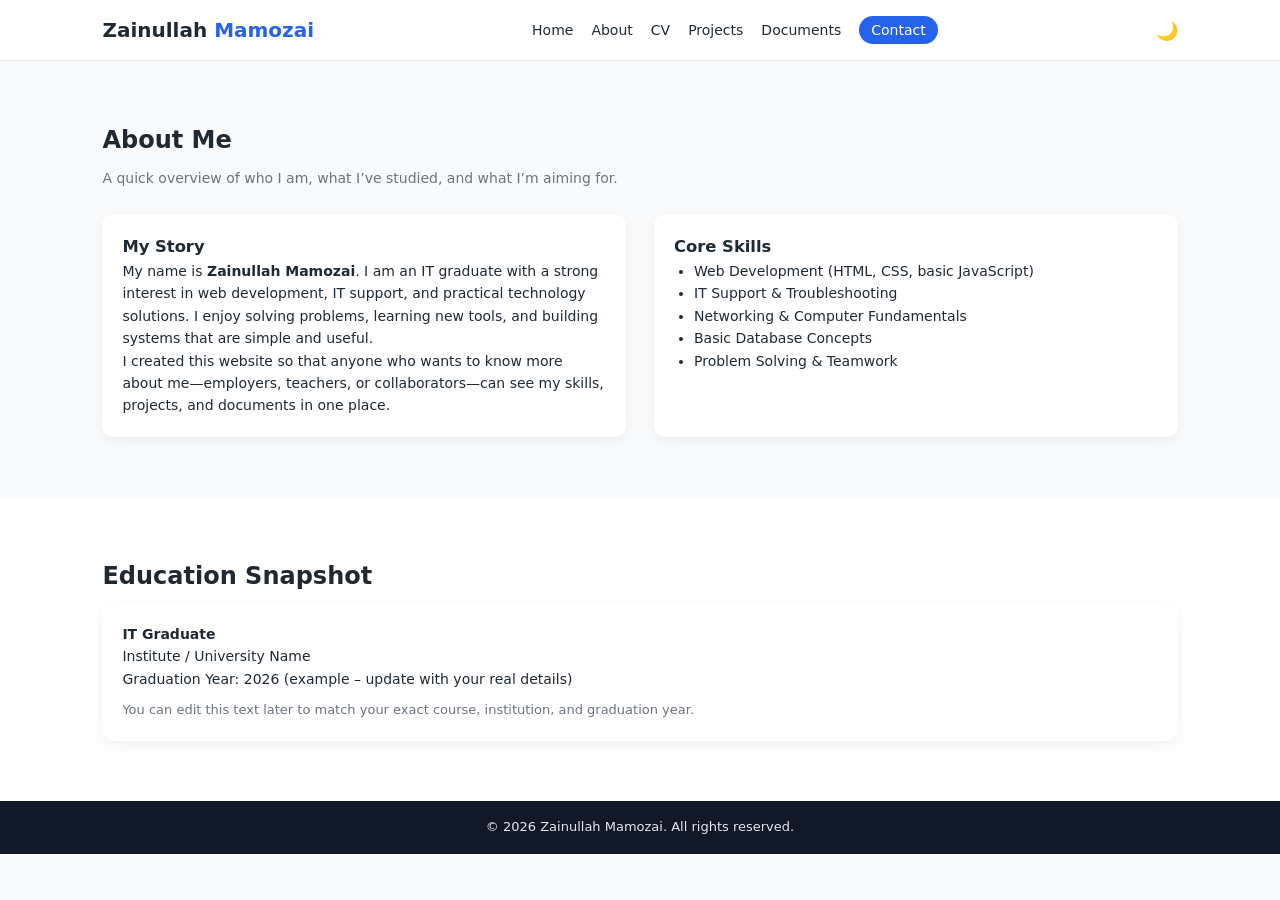
==== about.html @ 92c2e4dd "Add files via upload" ====
<!DOCTYPE html>
<html lang="en">
<head>
    <meta charset="UTF-8">
    <meta name="viewport" content="width=device-width, initial-scale=1.0">
    <title>About | Zainullah Mamozai</title>
    <link rel="stylesheet" href="style.css">
</head>
<body>
<header class="navbar">
    <div class="nav-logo">Zainullah<span> Mamozai</span></div>
    <nav>
        <ul class="nav-links">
            <li><a href="index.html">Home</a></li>
            <li><a href="about.html">About</a></li>
            <li><a href="cv.html">CV</a></li>
            <li><a href="projects.html">Projects</a></li>
            <li><a href="documents.html">Documents</a></li>
            <li><a href="contact.html" class="btn-nav">Contact</a></li>
        </ul>
    </nav>
    <button class="dark-toggle" id="darkToggle">🌙</button>
</header>

<section class="section">
    <h2 class="section-title">About Me</h2>
    <p class="section-subtitle">
        A quick overview of who I am, what I’ve studied, and what I’m aiming for.
    </p>

    <div class="grid-2">
        <div class="content-box">
            <h3>My Story</h3>
            <p>
                My name is <strong>Zainullah Mamozai</strong>. I am an IT graduate with a strong interest in
                web development, IT support, and practical technology solutions. I enjoy solving problems,
                learning new tools, and building systems that are simple and useful.
            </p>
            <p>
                I created this website so that anyone who wants to know more about me—employers, teachers,
                or collaborators—can see my skills, projects, and documents in one place.
            </p>
        </div>

        <div class="content-box">
            <h3>Core Skills</h3>
            <ul class="skills-list">
                <li>Web Development (HTML, CSS, basic JavaScript)</li>
                <li>IT Support & Troubleshooting</li>
                <li>Networking & Computer Fundamentals</li>
                <li>Basic Database Concepts</li>
                <li>Problem Solving & Teamwork</li>
            </ul>
        </div>
    </div>
</section>

<section class="section-alt">
    <h2 class="section-title">Education Snapshot</h2>
    <div class="content-box">
        <p>
            <strong>IT Graduate</strong><br>
            Institute / University Name<br>
            Graduation Year: 2026 (example – update with your real details)
        </p>
        <p class="note">
            You can edit this text later to match your exact course, institution, and graduation year.
        </p>
    </div>
</section>

<footer class="footer">
    <p>© <span id="year"></span> Zainullah Mamozai. All rights reserved.</p>
</footer>

<script>
    document.getElementById('year').textContent = new Date().getFullYear();
    document.getElementById('darkToggle').addEventListener('click', () => {
        document.body.classList.toggle('dark');
    });
</script>
</body>
</html>
---- style.css ----
* {
    margin: 0;
    padding: 0;
    box-sizing: border-box;
    font-family: "Poppins", system-ui, -apple-system, BlinkMacSystemFont, sans-serif;
}

body {
    background: #F8FAFC;
    color: #1F2933;
    line-height: 1.6;
}

/* Dark mode */
body.dark {
    background: #0F172A;
    color: #E5E7EB;
}

body.dark .navbar {
    background: #020617;
    border-bottom: 1px solid #1F2937;
}

body.dark .section,
body.dark .section-alt {
    background: #020617;
}

body.dark .card,
body.dark .content-box,
body.dark .contact-form {
    background: #020617;
    border: 1px solid #1F2937;
}

body.dark .footer {
    background: #020617;
}

/* Navbar */
.navbar {
    position: sticky;
    top: 0;
    z-index: 20;
    display: flex;
    align-items: center;
    justify-content: space-between;
    padding: 14px 8%;
    background: #FFFFFF;
    border-bottom: 1px solid #E5E7EB;
}

.nav-logo {
    font-weight: 700;
    font-size: 20px;
}

.nav-logo span {
    color: #2563EB;
}

.nav-links {
    list-style: none;
    display: flex;
    gap: 18px;
    font-size: 14px;
}

.nav-links a {
    text-decoration: none;
    color: inherit;
    font-weight: 500;
}

.nav-links a:hover {
    color: #2563EB;
}

.btn-nav {
    padding: 6px 12px;
    border-radius: 999px;
    background: #2563EB;
    color: #FFFFFF !important;
}

.dark-toggle {
    border: none;
    background: transparent;
    font-size: 18px;
    cursor: pointer;
}

/* Hero */
.hero {
    min-height: 70vh;
    display: flex;
    align-items: center;
    justify-content: center;
    padding: 60px 8%;
    background: radial-gradient(circle at top left, #DBEAFE, #F8FAFC);
}

body.dark .hero {
    background: radial-gradient(circle at top left, #1D4ED8, #020617);
}

.hero-inner {
    max-width: 800px;
}

.hero-tag {
    font-size: 13px;
    text-transform: uppercase;
    letter-spacing: 2px;
    color: #6B7280;
    margin-bottom: 10px;
}

.hero-title {
    font-size: 36px;
    margin-bottom: 8px;
}

.hero-title span {
    color: #2563EB;
}

.hero-subtitle {
    font-size: 15px;
    color: #4B5563;
    max-width: 520px;
    margin-bottom: 20px;
}

body.dark .hero-subtitle {
    color: #9CA3AF;
}

.hero-buttons {
    display: flex;
    gap: 10px;
}

.btn-primary,
.btn-secondary {
    display: inline-block;
    padding: 10px 18px;
    border-radius: 999px;
    font-size: 14px;
    text-decoration: none;
    cursor: pointer;
}

.btn-primary {
    background: #2563EB;
    color: #FFFFFF;
}

.btn-secondary {
    border: 1px solid #2563EB;
    color: #2563EB;
    background: transparent;
}

.btn-primary:hover {
    background: #1D4ED8;
}

.btn-secondary:hover {
    background: #2563EB;
    color: #FFFFFF;
}

/* Sections */
.section,
.section-alt {
    padding: 60px 8%;
}

.section {
    background: #F9FAFB;
}

.section-alt {
    background: #FFFFFF;
}

.section-title {
    font-size: 24px;
    margin-bottom: 8px;
}

.section-subtitle {
    font-size: 14px;
    color: #6B7280;
    margin-bottom: 24px;
}

/* Layout helpers */
.grid-2 {
    display: grid;
    grid-template-columns: repeat(auto-fit, minmax(260px, 1fr));
    gap: 28px;
    margin-top: 20px;
}

.content-box {
    background: #FFFFFF;
    padding: 20px;
    border-radius: 12px;
    box-shadow: 0 4px 12px rgba(15, 23, 42, 0.06);
    font-size: 14px;
}

/* Lists */
.skills-list,
.cv-list,
.doc-list,
.contact-list {
    font-size: 14px;
}

.skills-list {
    list-style: disc;
    padding-left: 20px;
}

.cv-list,
.contact-list {
    list-style: none;
}

.cv-list li,
.contact-list li {
    margin-bottom: 10px;
}

.doc-list {
    list-style: disc;
    padding-left: 20px;
}

.note {
    font-size: 13px;
    color: #6B7280;
    margin-top: 10px;
}

/* Skill bars */
.skill-bar {
    margin-bottom: 12px;
    font-size: 13px;
}

.skill-bar span {
    display: block;
    margin-bottom: 4px;
}

.bar {
    width: 100%;
    height: 8px;
    background: #E5E7EB;
    border-radius: 999px;
    overflow: hidden;
}

.fill {
    height: 100%;
    background: #2563EB;
}

/* Cards */
.card-grid {
    display: grid;
    grid-template-columns: repeat(auto-fit, minmax(260px, 1fr));
    gap: 20px;
    margin-top: 20px;
}

.card {
    background: #FFFFFF;
    padding: 18px;
    border-radius: 12px;
    box-shadow: 0 4px 12px rgba(15, 23, 42, 0.06);
    font-size: 14px;
    transition: transform 0.15s ease, box-shadow 0.15s ease;
}

.card:hover {
    transform: translateY(-3px);
    box-shadow: 0 8px 20px rgba(15, 23, 42, 0.12);
}

.card h3 {
    margin-bottom: 6px;
}

.card-tag {
    margin-top: 10px;
    font-size: 12px;
    color: #2563EB;
}

/* Contact */
.contact-grid {
    display: grid;
    grid-template-columns: repeat(auto-fit, minmax(260px, 1fr));
    gap: 28px;
    margin-top: 20px;
}

.contact-form {
    background: #FFFFFF;
    padding: 20px;
    border-radius: 12px;
    box-shadow: 0 4px 12px rgba(15, 23, 42, 0.06);
    display: flex;
    flex-direction: column;
    gap: 10px;
}

.contact-form input,
.contact-form textarea {
    padding: 10px;
    border-radius: 8px;
    border: 1px solid #E5E7EB;
    font-size: 14px;
}

.contact-form textarea {
    min-height: 100px;
}

/* Footer */
.footer {
    text-align: center;
    padding: 16px 8%;
    background: #111827;
    color: #E5E7EB;
    font-size: 13px;
}

/* Responsive */
@media (max-width: 768px) {
    .nav-links {
        display: none;
    }
    .hero-title {
        font-size: 28px;
    }
}
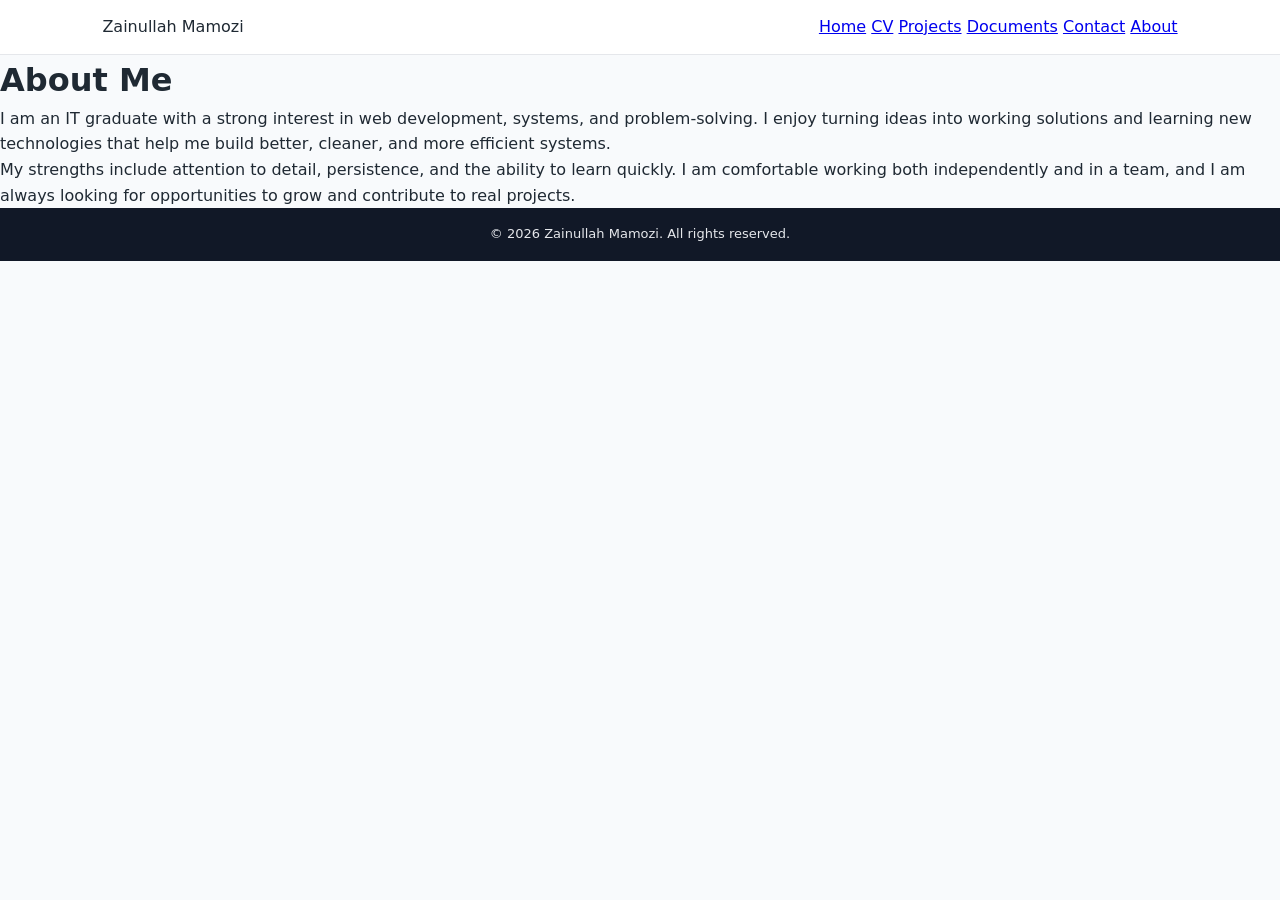
==== commit d4011fad: "Update about.html" ====
--- a/about.html
+++ b/about.html
@@ -2,82 +2,38 @@
 <html lang="en">
 <head>
     <meta charset="UTF-8">
-    <meta name="viewport" content="width=device-width, initial-scale=1.0">
-    <title>About | Zainullah Mamozai</title>
+    <title>About | Zainullah Mamozi</title>
     <link rel="stylesheet" href="style.css">
 </head>
 <body>
 <header class="navbar">
-    <div class="nav-logo">Zainullah<span> Mamozai</span></div>
+    <div class="logo">Zainullah Mamozi</div>
     <nav>
-        <ul class="nav-links">
-            <li><a href="index.html">Home</a></li>
-            <li><a href="about.html">About</a></li>
-            <li><a href="cv.html">CV</a></li>
-            <li><a href="projects.html">Projects</a></li>
-            <li><a href="documents.html">Documents</a></li>
-            <li><a href="contact.html" class="btn-nav">Contact</a></li>
-        </ul>
+        <a href="index.html">Home</a>
+        <a href="cv.html">CV</a>
+        <a href="projects.html">Projects</a>
+        <a href="documents.html">Documents</a>
+        <a href="contact.html">Contact</a>
+        <a href="about.html" class="active">About</a>
     </nav>
-    <button class="dark-toggle" id="darkToggle">🌙</button>
 </header>
 
-<section class="section">
-    <h2 class="section-title">About Me</h2>
-    <p class="section-subtitle">
-        A quick overview of who I am, what I’ve studied, and what I’m aiming for.
+<main class="page">
+    <h1 class="page-title">About Me</h1>
+    <p class="page-text">
+        I am an IT graduate with a strong interest in web development, systems, and problem‑solving.
+        I enjoy turning ideas into working solutions and learning new technologies that help me
+        build better, cleaner, and more efficient systems.
     </p>
-
-    <div class="grid-2">
-        <div class="content-box">
-            <h3>My Story</h3>
-            <p>
-                My name is <strong>Zainullah Mamozai</strong>. I am an IT graduate with a strong interest in
-                web development, IT support, and practical technology solutions. I enjoy solving problems,
-                learning new tools, and building systems that are simple and useful.
-            </p>
-            <p>
-                I created this website so that anyone who wants to know more about me—employers, teachers,
-                or collaborators—can see my skills, projects, and documents in one place.
-            </p>
-        </div>
-
-        <div class="content-box">
-            <h3>Core Skills</h3>
-            <ul class="skills-list">
-                <li>Web Development (HTML, CSS, basic JavaScript)</li>
-                <li>IT Support & Troubleshooting</li>
-                <li>Networking & Computer Fundamentals</li>
-                <li>Basic Database Concepts</li>
-                <li>Problem Solving & Teamwork</li>
-            </ul>
-        </div>
-    </div>
-</section>
-
-<section class="section-alt">
-    <h2 class="section-title">Education Snapshot</h2>
-    <div class="content-box">
-        <p>
-            <strong>IT Graduate</strong><br>
-            Institute / University Name<br>
-            Graduation Year: 2026 (example – update with your real details)
-        </p>
-        <p class="note">
-            You can edit this text later to match your exact course, institution, and graduation year.
-        </p>
-    </div>
-</section>
+    <p class="page-text">
+        My strengths include attention to detail, persistence, and the ability to learn quickly.
+        I am comfortable working both independently and in a team, and I am always looking for
+        opportunities to grow and contribute to real projects.
+    </p>
+</main>
 
 <footer class="footer">
-    <p>© <span id="year"></span> Zainullah Mamozai. All rights reserved.</p>
+    <p>© 2026 Zainullah Mamozi. All rights reserved.</p>
 </footer>
-
-<script>
-    document.getElementById('year').textContent = new Date().getFullYear();
-    document.getElementById('darkToggle').addEventListener('click', () => {
-        document.body.classList.toggle('dark');
-    });
-</script>
 </body>
 </html>
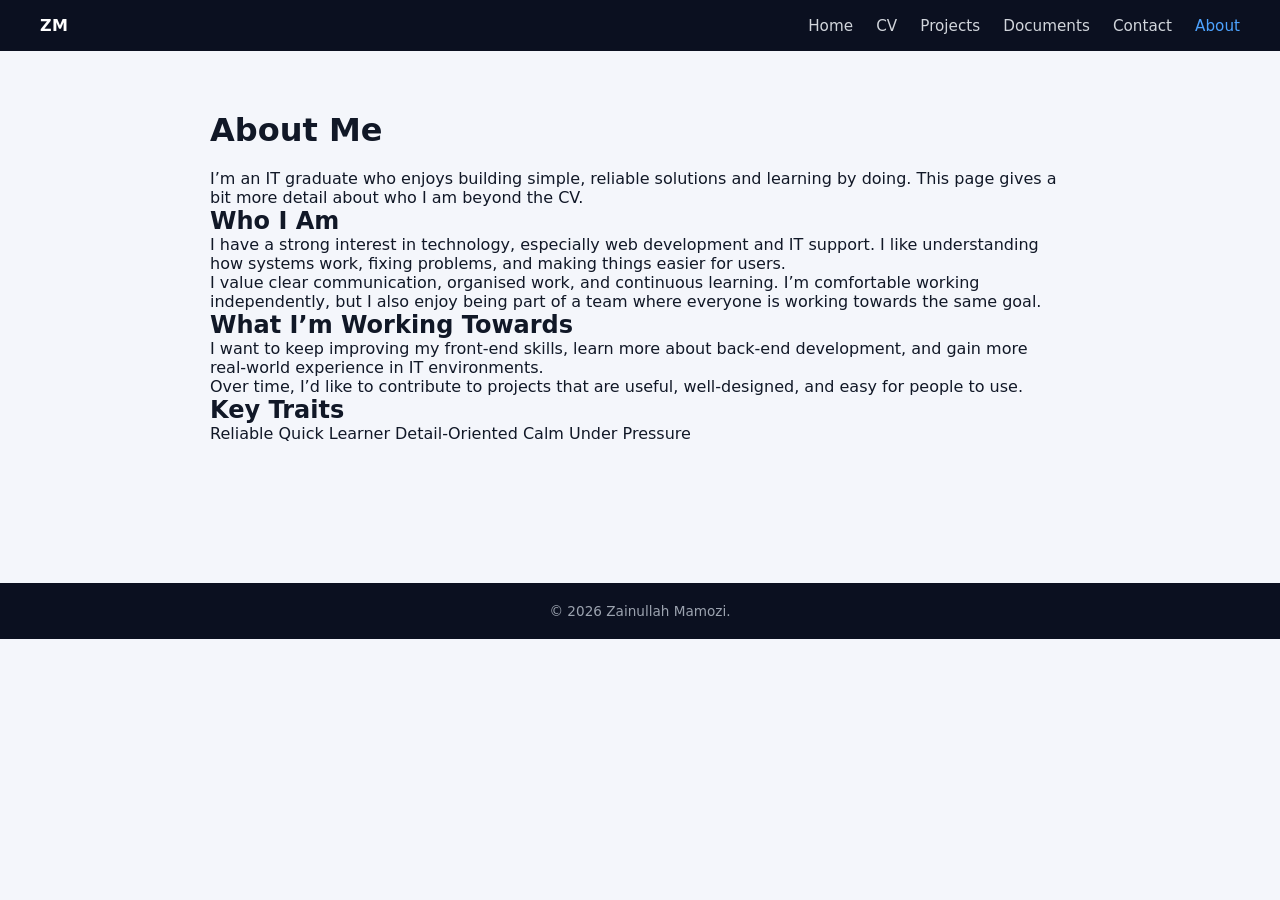
==== commit 49bd0b81: "Update about.html" ====
--- a/about.html
+++ b/about.html
@@ -7,7 +7,7 @@
 </head>
 <body>
 <header class="navbar">
-    <div class="logo">Zainullah Mamozi</div>
+    <div class="logo">ZM</div>
     <nav>
         <a href="index.html">Home</a>
         <a href="cv.html">CV</a>
@@ -20,20 +20,51 @@
 
 <main class="page">
     <h1 class="page-title">About Me</h1>
-    <p class="page-text">
-        I am an IT graduate with a strong interest in web development, systems, and problem‑solving.
-        I enjoy turning ideas into working solutions and learning new technologies that help me
-        build better, cleaner, and more efficient systems.
+    <p class="page-intro">
+        I’m an IT graduate who enjoys building simple, reliable solutions and learning by doing.
+        This page gives a bit more detail about who I am beyond the CV.
     </p>
-    <p class="page-text">
-        My strengths include attention to detail, persistence, and the ability to learn quickly.
-        I am comfortable working both independently and in a team, and I am always looking for
-        opportunities to grow and contribute to real projects.
-    </p>
+
+    <section class="split">
+        <div>
+            <h2>Who I Am</h2>
+            <p>
+                I have a strong interest in technology, especially web development and IT support.
+                I like understanding how systems work, fixing problems, and making things easier
+                for users.
+            </p>
+            <p>
+                I value clear communication, organised work, and continuous learning. I’m comfortable
+                working independently, but I also enjoy being part of a team where everyone is
+                working towards the same goal.
+            </p>
+        </div>
+        <div>
+            <h2>What I’m Working Towards</h2>
+            <p>
+                I want to keep improving my front‑end skills, learn more about back‑end development,
+                and gain more real‑world experience in IT environments.
+            </p>
+            <p>
+                Over time, I’d like to contribute to projects that are useful, well‑designed, and
+                easy for people to use.
+            </p>
+        </div>
+    </section>
+
+    <section class="pill-section">
+        <h2>Key Traits</h2>
+        <div class="pill-row">
+            <span class="pill">Reliable</span>
+            <span class="pill">Quick Learner</span>
+            <span class="pill">Detail‑Oriented</span>
+            <span class="pill">Calm Under Pressure</span>
+        </div>
+    </section>
 </main>
 
 <footer class="footer">
-    <p>© 2026 Zainullah Mamozi. All rights reserved.</p>
+    <p>© 2026 Zainullah Mamozi.</p>
 </footer>
 </body>
 </html>
--- a/style.css
+++ b/style.css
@@ -1,353 +1,207 @@
+/* GLOBAL */
 * {
+    box-sizing: border-box;
     margin: 0;
     padding: 0;
-    box-sizing: border-box;
-    font-family: "Poppins", system-ui, -apple-system, BlinkMacSystemFont, sans-serif;
+    font-family: system-ui, -apple-system, BlinkMacSystemFont, "Segoe UI", sans-serif;
 }
 
 body {
-    background: #F8FAFC;
-    color: #1F2933;
-    line-height: 1.6;
-}
-
-/* Dark mode */
-body.dark {
-    background: #0F172A;
-    color: #E5E7EB;
-}
-
-body.dark .navbar {
-    background: #020617;
-    border-bottom: 1px solid #1F2937;
-}
-
-body.dark .section,
-body.dark .section-alt {
-    background: #020617;
-}
-
-body.dark .card,
-body.dark .content-box,
-body.dark .contact-form {
-    background: #020617;
-    border: 1px solid #1F2937;
-}
-
-body.dark .footer {
-    background: #020617;
-}
-
-/* Navbar */
+    background: #f4f6fb;
+    color: #111827;
+}
+
+/* NAVBAR */
 .navbar {
-    position: sticky;
-    top: 0;
-    z-index: 20;
     display: flex;
+    justify-content: space-between;
     align-items: center;
-    justify-content: space-between;
-    padding: 14px 8%;
-    background: #FFFFFF;
-    border-bottom: 1px solid #E5E7EB;
-}
-
-.nav-logo {
-    font-weight: 700;
-    font-size: 20px;
-}
-
-.nav-logo span {
-    color: #2563EB;
-}
-
-.nav-links {
-    list-style: none;
-    display: flex;
-    gap: 18px;
-    font-size: 14px;
-}
-
-.nav-links a {
+    padding: 16px 40px;
+    background: #0b1020;
+    color: white;
+}
+
+.logo {
+    font-weight: 600;
+    letter-spacing: 0.5px;
+}
+
+.navbar nav a {
+    color: #d1d5db;
+    margin-left: 18px;
     text-decoration: none;
-    color: inherit;
-    font-weight: 500;
-}
-
-.nav-links a:hover {
-    color: #2563EB;
-}
-
-.btn-nav {
-    padding: 6px 12px;
-    border-radius: 999px;
-    background: #2563EB;
-    color: #FFFFFF !important;
-}
-
-.dark-toggle {
-    border: none;
-    background: transparent;
-    font-size: 18px;
-    cursor: pointer;
-}
-
-/* Hero */
+    font-size: 0.95rem;
+}
+
+.navbar nav a:hover,
+.navbar nav a.active {
+    color: #4da3ff;
+}
+
+/* HERO */
 .hero {
-    min-height: 70vh;
-    display: flex;
-    align-items: center;
-    justify-content: center;
-    padding: 60px 8%;
-    background: radial-gradient(circle at top left, #DBEAFE, #F8FAFC);
-}
-
-body.dark .hero {
-    background: radial-gradient(circle at top left, #1D4ED8, #020617);
-}
-
-.hero-inner {
-    max-width: 800px;
-}
-
-.hero-tag {
-    font-size: 13px;
-    text-transform: uppercase;
-    letter-spacing: 2px;
-    color: #6B7280;
-    margin-bottom: 10px;
-}
-
-.hero-title {
-    font-size: 36px;
-    margin-bottom: 8px;
-}
-
-.hero-title span {
-    color: #2563EB;
-}
-
-.hero-subtitle {
-    font-size: 15px;
-    color: #4B5563;
-    max-width: 520px;
-    margin-bottom: 20px;
-}
-
-body.dark .hero-subtitle {
-    color: #9CA3AF;
+    padding: 120px 20px;
+    text-align: center;
+    background: linear-gradient(135deg, #0a0f24, #1a2a6c);
+    color: white;
+}
+
+.hero-content {
+    max-width: 700px;
+    margin: 0 auto;
+}
+
+.highlight {
+    color: #4da3ff;
+}
+
+.subtitle {
+    font-size: 1.2rem;
+    margin-top: 10px;
+    opacity: 0.9;
+}
+
+.description {
+    max-width: 600px;
+    margin: 20px auto;
+    opacity: 0.85;
 }
 
 .hero-buttons {
-    display: flex;
-    gap: 10px;
+    margin-top: 30px;
 }
 
 .btn-primary,
 .btn-secondary {
     display: inline-block;
-    padding: 10px 18px;
-    border-radius: 999px;
-    font-size: 14px;
+    padding: 12px 28px;
+    border-radius: 6px;
+    font-size: 0.95rem;
     text-decoration: none;
-    cursor: pointer;
+    margin: 0 6px;
 }
 
 .btn-primary {
-    background: #2563EB;
-    color: #FFFFFF;
+    background: #4da3ff;
+    color: white;
 }
 
 .btn-secondary {
-    border: 1px solid #2563EB;
-    color: #2563EB;
-    background: transparent;
-}
-
-.btn-primary:hover {
-    background: #1D4ED8;
-}
-
-.btn-secondary:hover {
-    background: #2563EB;
-    color: #FFFFFF;
-}
-
-/* Sections */
-.section,
-.section-alt {
-    padding: 60px 8%;
-}
-
-.section {
-    background: #F9FAFB;
-}
-
-.section-alt {
-    background: #FFFFFF;
+    border: 2px solid #4da3ff;
+    color: #4da3ff;
+}
+
+/* FEATURES */
+.features {
+    padding: 80px 20px;
+    text-align: center;
 }
 
 .section-title {
-    font-size: 24px;
-    margin-bottom: 8px;
-}
-
-.section-subtitle {
-    font-size: 14px;
-    color: #6B7280;
-    margin-bottom: 24px;
-}
-
-/* Layout helpers */
-.grid-2 {
+    font-size: 1.8rem;
+    margin-bottom: 10px;
+}
+
+.feature-grid {
     display: grid;
-    grid-template-columns: repeat(auto-fit, minmax(260px, 1fr));
-    gap: 28px;
-    margin-top: 20px;
-}
-
-.content-box {
-    background: #FFFFFF;
-    padding: 20px;
-    border-radius: 12px;
-    box-shadow: 0 4px 12px rgba(15, 23, 42, 0.06);
-    font-size: 14px;
-}
-
-/* Lists */
-.skills-list,
-.cv-list,
-.doc-list,
-.contact-list {
-    font-size: 14px;
-}
-
-.skills-list {
-    list-style: disc;
-    padding-left: 20px;
-}
-
-.cv-list,
-.contact-list {
-    list-style: none;
-}
-
-.cv-list li,
-.contact-list li {
+    grid-template-columns: repeat(auto-fit, minmax(230px, 1fr));
+    gap: 20px;
+    margin-top: 40px;
+}
+
+.feature-box {
+    padding: 25px;
+    background: #f7f9fc;
+    border-radius: 10px;
+    border: 1px solid #e5e9f0;
+    transition: 0.3s;
+}
+
+.feature-box:hover {
+    transform: translateY(-5px);
+    box-shadow: 0 8px 20px rgba(0,0,0,0.08);
+}
+
+/* ABOUT END */
+.about-end {
+    padding: 80px 20px;
+    background: #eef3fa;
+    text-align: center;
+}
+
+.about-text {
+    max-width: 700px;
+    margin: auto;
+    line-height: 1.7;
+}
+
+/* GENERIC PAGE LAYOUT */
+.page {
+    max-width: 900px;
+    margin: 60px auto;
+    padding: 0 20px 80px;
+}
+
+.page-title {
+    font-size: 2rem;
+    margin-bottom: 20px;
+}
+
+.page-text {
+    margin-bottom: 16px;
+    line-height: 1.7;
+}
+
+/* CV SECTIONS */
+.cv-section {
+    margin-top: 30px;
+}
+
+.cv-section h2 {
     margin-bottom: 10px;
 }
 
-.doc-list {
-    list-style: disc;
-    padding-left: 20px;
-}
-
-.note {
-    font-size: 13px;
-    color: #6B7280;
-    margin-top: 10px;
-}
-
-/* Skill bars */
-.skill-bar {
-    margin-bottom: 12px;
-    font-size: 13px;
-}
-
-.skill-bar span {
-    display: block;
-    margin-bottom: 4px;
-}
-
-.bar {
-    width: 100%;
-    height: 8px;
-    background: #E5E7EB;
-    border-radius: 999px;
-    overflow: hidden;
-}
-
-.fill {
-    height: 100%;
-    background: #2563EB;
-}
-
-/* Cards */
-.card-grid {
+.cv-section ul {
+    margin-left: 18px;
+    line-height: 1.7;
+}
+
+/* PROJECTS */
+.project-grid {
     display: grid;
     grid-template-columns: repeat(auto-fit, minmax(260px, 1fr));
     gap: 20px;
+    margin-top: 30px;
+}
+
+.project-card {
+    background: #f7f9fc;
+    border-radius: 10px;
+    border: 1px solid #e5e9f0;
+    padding: 20px;
+}
+
+/* DOCUMENTS */
+.doc-list {
     margin-top: 20px;
-}
-
-.card {
-    background: #FFFFFF;
-    padding: 18px;
-    border-radius: 12px;
-    box-shadow: 0 4px 12px rgba(15, 23, 42, 0.06);
-    font-size: 14px;
-    transition: transform 0.15s ease, box-shadow 0.15s ease;
-}
-
-.card:hover {
-    transform: translateY(-3px);
-    box-shadow: 0 8px 20px rgba(15, 23, 42, 0.12);
-}
-
-.card h3 {
-    margin-bottom: 6px;
-}
-
-.card-tag {
-    margin-top: 10px;
-    font-size: 12px;
-    color: #2563EB;
-}
-
-/* Contact */
-.contact-grid {
-    display: grid;
-    grid-template-columns: repeat(auto-fit, minmax(260px, 1fr));
-    gap: 28px;
+    margin-left: 18px;
+    line-height: 1.7;
+}
+
+/* CONTACT */
+.contact-box {
     margin-top: 20px;
-}
-
-.contact-form {
-    background: #FFFFFF;
     padding: 20px;
-    border-radius: 12px;
-    box-shadow: 0 4px 12px rgba(15, 23, 42, 0.06);
-    display: flex;
-    flex-direction: column;
-    gap: 10px;
-}
-
-.contact-form input,
-.contact-form textarea {
-    padding: 10px;
-    border-radius: 8px;
-    border: 1px solid #E5E7EB;
-    font-size: 14px;
-}
-
-.contact-form textarea {
-    min-height: 100px;
-}
-
-/* Footer */
+    background: #f7f9fc;
+    border-radius: 10px;
+    border: 1px solid #e5e9f0;
+}
+
+/* FOOTER */
 .footer {
     text-align: center;
-    padding: 16px 8%;
-    background: #111827;
-    color: #E5E7EB;
-    font-size: 13px;
-}
-
-/* Responsive */
-@media (max-width: 768px) {
-    .nav-links {
-        display: none;
-    }
-    .hero-title {
-        font-size: 28px;
-    }
-}
+    padding: 20px;
+    background: #0b1020;
+    color: #9ca3af;
+    font-size: 0.85rem;
+}
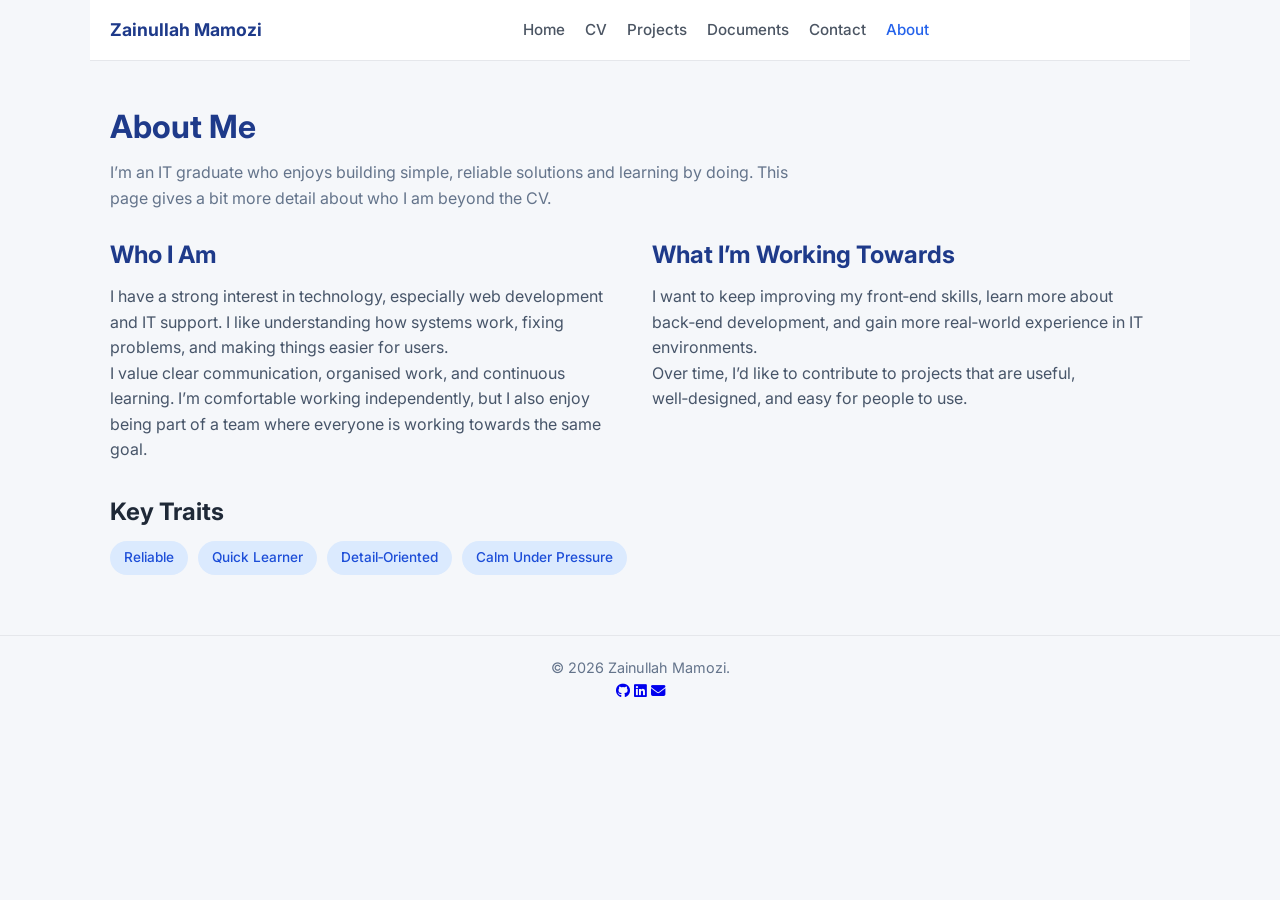
==== commit 952c3b2a: "Update about.html" ====
--- a/about.html
+++ b/about.html
@@ -4,10 +4,11 @@
     <meta charset="UTF-8">
     <title>About | Zainullah Mamozi</title>
     <link rel="stylesheet" href="style.css">
+    <link rel="stylesheet" href="https://cdnjs.cloudflare.com/ajax/libs/font-awesome/6.5.1/css/all.min.css">
 </head>
 <body>
 <header class="navbar">
-    <div class="logo">ZM</div>
+    <div class="logo">Zainullah Mamozi</div>
     <nav>
         <a href="index.html">Home</a>
         <a href="cv.html">CV</a>
@@ -65,6 +66,11 @@
 
 <footer class="footer">
     <p>© 2026 Zainullah Mamozi.</p>
+    <div class="footer-social">
+        <a href="#" aria-label="GitHub"><i class="fa-brands fa-github"></i></a>
+        <a href="#" aria-label="LinkedIn"><i class="fa-brands fa-linkedin"></i></a>
+        <a href="#" aria-label="Email"><i class="fa-solid fa-envelope"></i></a>
+    </div>
 </footer>
 </body>
 </html>
--- a/style.css
+++ b/style.css
@@ -1,207 +1,347 @@
-/* GLOBAL */
+/* ========== GOOGLE FONT ========== */
+@import url('https://fonts.googleapis.com/css2?family=Inter:wght@300;400;500;600;700&display=swap');
+
+/* ========== BASE ========== */
 * {
-    box-sizing: border-box;
     margin: 0;
     padding: 0;
-    font-family: system-ui, -apple-system, BlinkMacSystemFont, "Segoe UI", sans-serif;
+    box-sizing: border-box;
 }
 
 body {
-    background: #f4f6fb;
-    color: #111827;
-}
-
-/* NAVBAR */
+    font-family: 'Inter', sans-serif;
+    background: #f5f7fa;
+    color: #1f2937;
+    line-height: 1.6;
+}
+
+/* Center content on large screens */
+main {
+    max-width: 1100px;
+    margin: 0 auto;
+    padding: 40px 20px 60px;
+}
+
+/* ========== NAVBAR ========== */
 .navbar {
+    background: #ffffff;
+    border-bottom: 1px solid #e5e7eb;
+    padding: 16px 20px;
+    position: sticky;
+    top: 0;
+    z-index: 10;
+}
+
+.navbar,
+.navbar nav {
+    max-width: 1100px;
+    margin: 0 auto;
     display: flex;
+    align-items: center;
     justify-content: space-between;
-    align-items: center;
-    padding: 16px 40px;
-    background: #0b1020;
-    color: white;
 }
 
 .logo {
-    font-weight: 600;
-    letter-spacing: 0.5px;
+    font-weight: 700;
+    font-size: 1.1rem;
+    color: #1e3a8a;
 }
 
 .navbar nav a {
-    color: #d1d5db;
-    margin-left: 18px;
+    color: #4b5563;
     text-decoration: none;
+    margin-left: 20px;
     font-size: 0.95rem;
+    font-weight: 500;
 }
 
 .navbar nav a:hover,
 .navbar nav a.active {
-    color: #4da3ff;
-}
-
-/* HERO */
+    color: #2563eb;
+}
+
+/* ========== HERO (HOME) ========== */
 .hero {
-    padding: 120px 20px;
-    text-align: center;
-    background: linear-gradient(135deg, #0a0f24, #1a2a6c);
-    color: white;
-}
-
-.hero-content {
-    max-width: 700px;
+    background: linear-gradient(135deg, #dbeafe, #eff6ff);
+    padding: 80px 20px;
+    border-bottom: 1px solid #e5e7eb;
+    margin-bottom: 40px;
+}
+
+.hero-inner {
+    max-width: 1100px;
     margin: 0 auto;
-}
-
-.highlight {
-    color: #4da3ff;
-}
-
-.subtitle {
-    font-size: 1.2rem;
-    margin-top: 10px;
-    opacity: 0.9;
-}
-
-.description {
+    display: grid;
+    grid-template-columns: minmax(0, 2fr) minmax(0, 1.4fr);
+    gap: 40px;
+    align-items: center;
+}
+
+.hero-tag {
+    font-size: 0.85rem;
+    text-transform: uppercase;
+    letter-spacing: 1px;
+    color: #2563eb;
+    margin-bottom: 8px;
+}
+
+.hero h1 {
+    font-size: 2.6rem;
+    font-weight: 700;
+    color: #1e3a8a;
+}
+
+.hero h1 .accent {
+    color: #2563eb;
+}
+
+.hero-desc {
+    margin-top: 12px;
+    color: #475569;
     max-width: 600px;
-    margin: 20px auto;
-    opacity: 0.85;
-}
-
-.hero-buttons {
-    margin-top: 30px;
-}
-
-.btn-primary,
-.btn-secondary {
+}
+
+.hero-actions {
+    margin-top: 28px;
+}
+
+.btn {
     display: inline-block;
     padding: 12px 28px;
-    border-radius: 6px;
+    border-radius: 8px;
     font-size: 0.95rem;
     text-decoration: none;
-    margin: 0 6px;
-}
-
-.btn-primary {
-    background: #4da3ff;
+    font-weight: 600;
+    transition: 0.2s ease;
+}
+
+.btn.primary {
+    background: #2563eb;
     color: white;
 }
 
-.btn-secondary {
-    border: 2px solid #4da3ff;
-    color: #4da3ff;
-}
-
-/* FEATURES */
-.features {
-    padding: 80px 20px;
+.btn.primary:hover {
+    background: #1d4ed8;
+}
+
+.btn.ghost {
+    border: 2px solid #2563eb;
+    color: #2563eb;
+}
+
+.btn.ghost:hover {
+    background: #dbeafe;
+}
+
+/* Hero side card */
+.hero-card {
+    background: white;
+    border-radius: 14px;
+    padding: 22px;
+    border: 1px solid #e5e7eb;
+    box-shadow: 0 10px 25px rgba(0,0,0,0.06);
+}
+
+.hero-card h2 {
+    font-size: 1.2rem;
+    margin-bottom: 10px;
+    color: #1e3a8a;
+}
+
+.hero-card p {
+    font-size: 0.95rem;
+    color: #475569;
+}
+
+.hero-card ul {
+    margin-left: 18px;
+    margin-top: 8px;
+    color: #475569;
+}
+
+/* ========== GENERIC SECTIONS (HOME + OTHERS) ========== */
+.section {
+    margin-top: 40px;
+}
+
+.section-title {
+    font-size: 1.9rem;
+    font-weight: 700;
+    color: #1e3a8a;
     text-align: center;
 }
 
-.section-title {
-    font-size: 1.8rem;
-    margin-bottom: 10px;
-}
-
-.feature-grid {
-    display: grid;
-    grid-template-columns: repeat(auto-fit, minmax(230px, 1fr));
-    gap: 20px;
-    margin-top: 40px;
-}
-
-.feature-box {
-    padding: 25px;
-    background: #f7f9fc;
-    border-radius: 10px;
-    border: 1px solid #e5e9f0;
-    transition: 0.3s;
-}
-
-.feature-box:hover {
-    transform: translateY(-5px);
-    box-shadow: 0 8px 20px rgba(0,0,0,0.08);
-}
-
-/* ABOUT END */
-.about-end {
-    padding: 80px 20px;
-    background: #eef3fa;
+.section-subtitle {
     text-align: center;
-}
-
-.about-text {
-    max-width: 700px;
-    margin: auto;
-    line-height: 1.7;
-}
-
-/* GENERIC PAGE LAYOUT */
+    color: #64748b;
+    margin-top: 6px;
+    margin-bottom: 30px;
+}
+
+/* ========== PAGE LAYOUT (OTHER PAGES) ========== */
 .page {
-    max-width: 900px;
-    margin: 60px auto;
-    padding: 0 20px 80px;
+    max-width: 1100px;
+    margin: 40px auto 60px;
+    padding: 0 20px;
 }
 
 .page-title {
     font-size: 2rem;
-    margin-bottom: 20px;
-}
-
-.page-text {
-    margin-bottom: 16px;
-    line-height: 1.7;
-}
-
-/* CV SECTIONS */
-.cv-section {
-    margin-top: 30px;
-}
-
-.cv-section h2 {
-    margin-bottom: 10px;
-}
-
-.cv-section ul {
-    margin-left: 18px;
-    line-height: 1.7;
-}
-
-/* PROJECTS */
+    font-weight: 700;
+    color: #1e3a8a;
+    margin-bottom: 8px;
+}
+
+.page-intro {
+    color: #64748b;
+    margin-bottom: 24px;
+    max-width: 700px;
+}
+
+/* ========== CARD GRID (HOME, CV, PROJECTS) ========== */
+.card-grid,
+.cv-grid,
 .project-grid {
     display: grid;
     grid-template-columns: repeat(auto-fit, minmax(260px, 1fr));
-    gap: 20px;
+    gap: 24px;
+}
+
+.card,
+.cv-card,
+.project-card {
+    background: white;
+    border-radius: 14px;
+    padding: 22px;
+    border: 1px solid #e5e7eb;
+    box-shadow: 0 10px 25px rgba(0,0,0,0.05);
+    transition: 0.2s ease;
+}
+
+.card:hover,
+.cv-card:hover,
+.project-card:hover {
+    transform: translateY(-4px);
+    box-shadow: 0 18px 40px rgba(0,0,0,0.08);
+}
+
+.card h3,
+.cv-card h2,
+.project-card h2 {
+    margin-bottom: 10px;
+    color: #1e3a8a;
+}
+
+.card p,
+.project-card p {
+    color: #475569;
+}
+
+.card-link {
+    display: inline-block;
+    margin-top: 10px;
+    color: #2563eb;
+    font-weight: 600;
+    text-decoration: none;
+}
+
+/* ========== ABOUT BLOCKS (HOME + about.html) ========== */
+.about-layout,
+.split {
+    display: grid;
+    grid-template-columns: repeat(auto-fit, minmax(260px, 1fr));
+    gap: 24px;
+    margin-top: 20px;
+}
+
+.about-block {
+    background: white;
+    border-radius: 14px;
+    padding: 22px;
+    border: 1px solid #e5e7eb;
+    box-shadow: 0 10px 25px rgba(0,0,0,0.05);
+}
+
+.about-block h3,
+.split h2 {
+    margin-bottom: 10px;
+    color: #1e3a8a;
+}
+
+.about-block p,
+.split p {
+    color: #475569;
+}
+
+/* ========== PILLS (about.html) ========== */
+.pill-section {
     margin-top: 30px;
 }
 
-.project-card {
-    background: #f7f9fc;
-    border-radius: 10px;
-    border: 1px solid #e5e9f0;
-    padding: 20px;
-}
-
-/* DOCUMENTS */
+.pill-row {
+    display: flex;
+    flex-wrap: wrap;
+    gap: 10px;
+    margin-top: 10px;
+}
+
+.pill {
+    padding: 6px 14px;
+    border-radius: 999px;
+    background: #dbeafe;
+    color: #1d4ed8;
+    font-size: 0.85rem;
+    font-weight: 500;
+}
+
+/* ========== CV LISTS ========== */
+.cv-card ul {
+    margin-left: 18px;
+    color: #475569;
+}
+
+/* ========== DOCUMENTS PAGE ========== */
 .doc-list {
-    margin-top: 20px;
+    margin-top: 16px;
     margin-left: 18px;
     line-height: 1.7;
-}
-
-/* CONTACT */
+    color: #475569;
+}
+
+/* ========== CONTACT PAGE ========== */
 .contact-box {
-    margin-top: 20px;
-    padding: 20px;
-    background: #f7f9fc;
-    border-radius: 10px;
-    border: 1px solid #e5e9f0;
-}
-
-/* FOOTER */
+    background: white;
+    border-radius: 14px;
+    padding: 22px;
+    border: 1px solid #e5e7eb;
+    box-shadow: 0 10px 25px rgba(0,0,0,0.05);
+    color: #475569;
+}
+
+/* ========== FOOTER ========== */
 .footer {
     text-align: center;
     padding: 20px;
-    background: #0b1020;
-    color: #9ca3af;
-    font-size: 0.85rem;
-}
+    margin-top: 40px;
+    color: #64748b;
+    font-size: 0.9rem;
+    border-top: 1px solid #e5e7eb;
+}
+
+/* ========== RESPONSIVE ========== */
+@media (max-width: 800px) {
+    .hero-inner {
+        grid-template-columns: 1fr;
+    }
+
+    .navbar,
+    .navbar nav {
+        flex-wrap: wrap;
+        gap: 8px;
+    }
+
+    .navbar nav a {
+        margin-left: 12px;
+        font-size: 0.9rem;
+    }
+}
